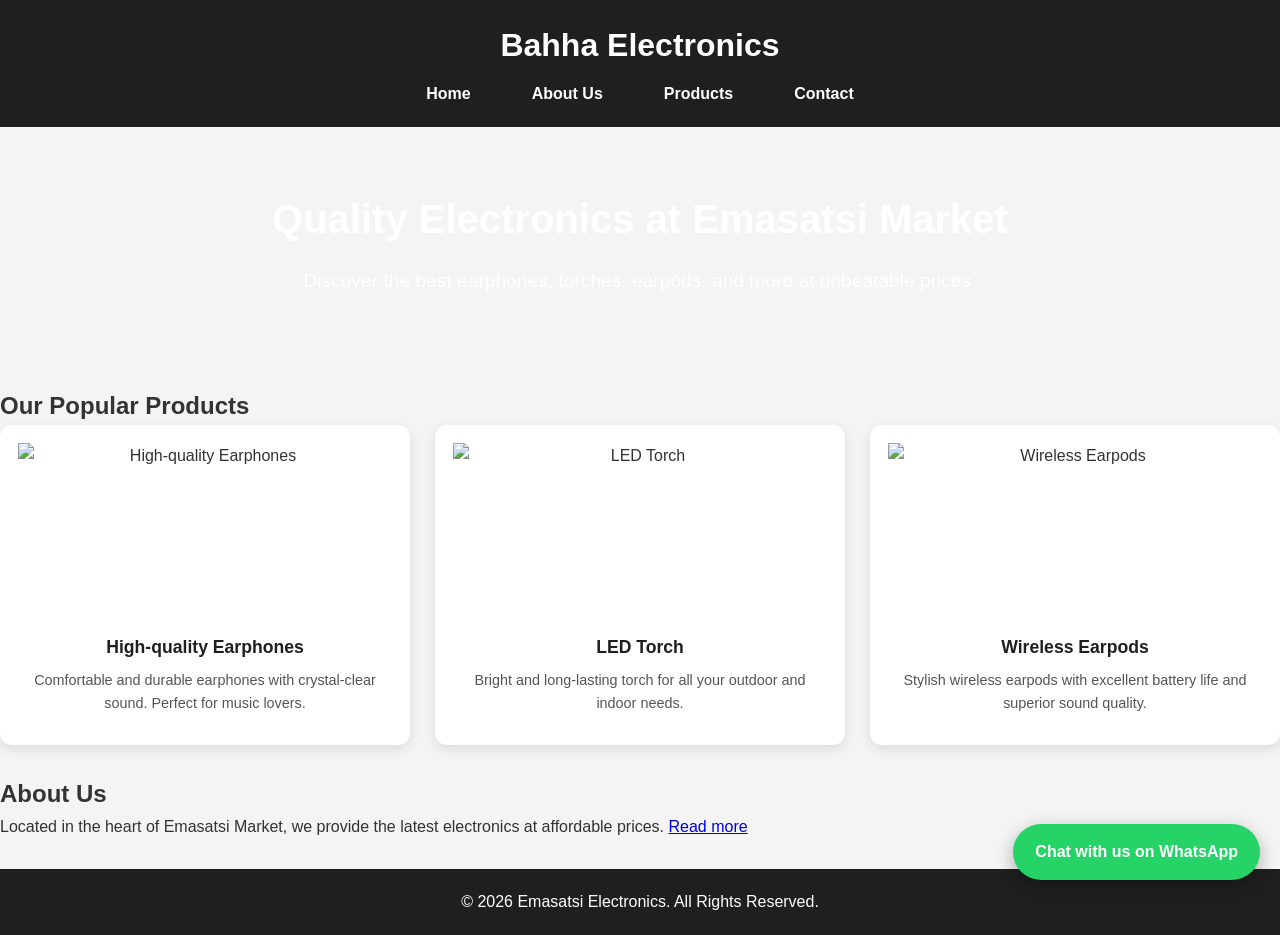
==== index.html @ 3c58879a "Update index.html" ====
<!DOCTYPE html>
<html lang="en">
<head>
    <meta charset="UTF-8">
    <meta name="viewport" content="width=device-width, initial-scale=1.0">
    <title>Emasatsi Electronics Shop</title>
    <link rel="stylesheet" href="styles.css">
</head>

<body>
    <!-- WhatsApp Floating Button -->
    <a href="https://wa.me/254115652612" target="_blank" class="whatsapp-float">
        Chat with us on WhatsApp
    </a>

    <!-- Header: Navigation and Logo -->
    <header>
        <div class="container">
            <h1>Bahha Electronics</h1>
            <nav>
                <ul>
                    <li><a href="index.html">Home</a></li>
                    <li><a href="about.html">About Us</a></li>
                    <li><a href="products.html">Products</a></li>
                    <li><a href="contact.html">Contact</a></li>
                </ul>
            </nav>
        </div>
    </header>

    <!-- Main Section -->
    <main>
        <!-- Hero Section -->
        <section id="hero">
            <h2>Quality Electronics at Emasatsi Market</h2>
            <p>Discover the best earphones, torches, earpods, and more at unbeatable prices.</p>
        </section>

        <!-- Featured Products Section -->
        <section id="featured-products">
            <h2>Our Popular Products</h2>
            <div class="products-grid">
                <!-- Product 1 -->
                <article class="product">
                    <img src="images/earphones.jpg" alt="High-quality Earphones">
                    <h3>High-quality Earphones</h3>
                    <p>Comfortable and durable earphones with crystal-clear sound. Perfect for music lovers.</p>
                </article>

                <!-- Product 2 -->
                <article class="product">
                    <img src="images/torch.jpg" alt="LED Torch">
                    <h3>LED Torch</h3>
                    <p>Bright and long-lasting torch for all your outdoor and indoor needs.</p>
                </article>

                <!-- Product 3 -->
                <article class="product">
                    <img src="images/earpods.jpg" alt="Wireless Earpods">
                    <h3>Wireless Earpods</h3>
                    <p>Stylish wireless earpods with excellent battery life and superior sound quality.</p>
                </article>
            </div>
        </section>

        <!-- About Section Preview -->
        <section id="about-preview">
            <h2>About Us</h2>
            <p>
                Located in the heart of Emasatsi Market, we provide the latest electronics at affordable prices.
                <a href="about.html">Read more</a>
            </p>
        </section>
    </main>

    <!-- Footer -->
    <footer>
        <p>&copy; 2026 Emasatsi Electronics. All Rights Reserved.</p>
    </footer>

    <!-- JavaScript -->
    <script>
        const headerHeight = document.querySelector('header').offsetHeight;

        // Smooth scrolling only
        document.querySelectorAll('nav ul li a').forEach(link => {
            const targetId = link.getAttribute('href');
            if (targetId.startsWith('#')) {
                link.addEventListener('click', function(e) {
                    e.preventDefault();
                    const targetSection = document.querySelector(targetId);
                    const sectionPosition = targetSection.offsetTop - headerHeight;
                    window.scrollTo({
                        top: sectionPosition,
                        behavior: 'smooth'
                    });
                });
            }
        });
    </script>
</body>
</html>
---- styles.css ----
/* ===== Reset & Base Styles ===== */
* {
    margin: 0;
    padding: 0;
    box-sizing: border-box;
}

body {
    font-family: Arial, Helvetica, sans-serif;
    line-height: 1.6;
    color: #333;
    background-color: #f4f4f4;
}

.container {
    width: 90%;
    max-width: 1200px;
    margin: 0 auto;
}

/* ===== Header & Navigation ===== */
header {
    background-color: #1f1f1f; /* dark tech gray for electronics feel */
    color: #fff;
    padding: 20px 0;
}

header h1 {
    text-align: center;
    font-size: 2rem;
    margin-bottom: 10px;
}

nav ul {
    display: flex;
    justify-content: center;
    list-style: none;
    gap: 25px;
    flex-wrap: wrap;
}

nav ul li a {
    color: #fff;
    text-decoration: none;
    padding: 10px 18px;
    border-radius: 5px;
    transition: background 0.3s;
    font-weight: bold;
}

nav ul li a:hover,
nav ul li a.active {
    background-color: #00C853; /* bright green accent */
}

/* ===== Fix header-to-body gap ===== */
main > section:first-child > *:first-child {
    margin-top: 0; /* remove top margin from first element in first section */
}

/* ===== Section spacing ===== */
section:not(:first-child) {
    margin-top: 30px;
    margin-bottom: 30px;
}

/* ===== Hero Section ===== */
#hero {
    background: url('../images/hero-bg.jpg') no-repeat center center/cover;
    color: #fff;
    text-align: center;
    padding: 60px 20px;
    border-radius: 10px;
}

#hero h2 {
    font-size: 2.5rem;
    margin-bottom: 15px;
}

#hero p {
    font-size: 1.2rem;
}
/* ===== Products Section ===== */
#products {
    padding: 20px 0;
}

#products h2 {
    text-align: center;
    margin-bottom: 10px;
}

#products p {
    text-align: center;
    margin-bottom: 20px;
    color: #666;
}

/* ===== Products Grid ===== */
.products-grid {
    display: grid;
    grid-template-columns: repeat(auto-fit, minmax(260px, 1fr));
    gap: 25px;
}

/* ===== Product Card ===== */
.product {
    background-color: #fff;
    border-radius: 12px;
    padding: 18px;
    box-shadow: 0 4px 12px rgba(0,0,0,0.1);
    text-align: center;
    transition: transform 0.25s ease, box-shadow 0.25s ease;
    display: flex;
    flex-direction: column;
    justify-content: space-between;
}

.product:hover {
    transform: translateY(-6px);
    box-shadow: 0 8px 25px rgba(0,0,0,0.2);
}

/* ===== Product Image ===== */
.product img {
    width: 100%;
    height: 180px;
    object-fit: contain;
    margin-bottom: 10px;
}

/* ===== Product Title ===== */
.product h3 {
    font-size: 1.1rem;
    color: #1f1f1f;
    margin-bottom: 8px;
}

/* ===== Price Styling ===== */
.price {
    font-size: 1.1rem;
    font-weight: bold;
    color: #00C853;
    margin-bottom: 10px;
}

/* ===== Product Description ===== */
.product p {
    font-size: 0.9rem;
    color: #555;
    margin-bottom: 12px;
}

/* ===== Order Button ===== */
.order-btn {
    margin-top: auto; /* pushes button to bottom */
    display: inline-block;
    background: linear-gradient(135deg, #00C853, #009624);
    color: #fff;
    padding: 10px;
    border-radius: 6px;
    text-decoration: none;
    font-weight: bold;
    font-size: 0.9rem;
    transition: all 0.3s ease;
}

.order-btn:hover {
    background: linear-gradient(135deg, #00e676, #00c853);
    transform: scale(1.05);
}


/* ===== About & Contact Sections ===== */
#about, #contact {
    background-color: #fff;
    padding: 40px 20px;
    border-radius: 10px;
    box-shadow: 0 3px 8px rgba(0,0,0,0.15);
}

#about h2, #contact h2 {
    color: #00C853;
    margin-bottom: 20px;
}

#about p, #contact p {
    margin-bottom: 15px;
    color: #555;
}

.contact-info p {
    margin-bottom: 10px;
    font-size: 1rem;
}

/* ===== WhatsApp Buttons ===== */
.whatsapp-button,
.whatsapp-footer {
    display: inline-block;
    background-color: #25D366;
    color: #fff !important;
    padding: 12px 22px;
    border-radius: 50px;
    text-decoration: none;
    font-weight: bold;
    margin: 12px 0;
    transition: background 0.3s, transform 0.3s;
}

.whatsapp-button:hover,
.whatsapp-footer:hover {
    background-color: #1ebe5d;
    transform: scale(1.05);
}

/* ===== Floating WhatsApp Button ===== */
.whatsapp-float {
    position: fixed;
    bottom: 20px;
    right: 20px;
    background-color: #25D366;
    color: #fff;
    padding: 15px 22px;
    border-radius: 50px;
    text-decoration: none;
    font-weight: bold;
    box-shadow: 0 6px 18px rgba(0,0,0,0.3);
    z-index: 1000;
    transition: transform 0.3s, box-shadow 0.3s;
}

.whatsapp-float:hover {
    transform: scale(1.1);
    box-shadow: 0 8px 22px rgba(0,0,0,0.4);
}

/* ===== Footer ===== */
footer {
    background-color: #1f1f1f;
    color: #fff;
    text-align: center;
    padding: 20px 0;
    margin-top: 30px;
}

footer a {
    color: #00C853;
    text-decoration: none;
    font-weight: bold;
}

footer a:hover {
    text-decoration: underline;
}

/* ===== Headings Reset ===== */
h1, h2, h3, h4, h5, h6 {
    margin-top: 0; /* prevents extra top margin by default */
}

/* ===== Responsive ===== */
@media (max-width: 768px) {
    nav ul {
        flex-direction: column;
        gap: 12px;
    }

    #hero h2 {
        font-size: 2rem;
    }

    .product img {
        height: 150px;
    }
}

@media (max-width: 480px) {
    #hero h2 {
        font-size: 1.5rem;
    }

    #hero p {
        font-size: 1rem;
    }

    .whatsapp-float {
        padding: 12px 18px;
    }
}
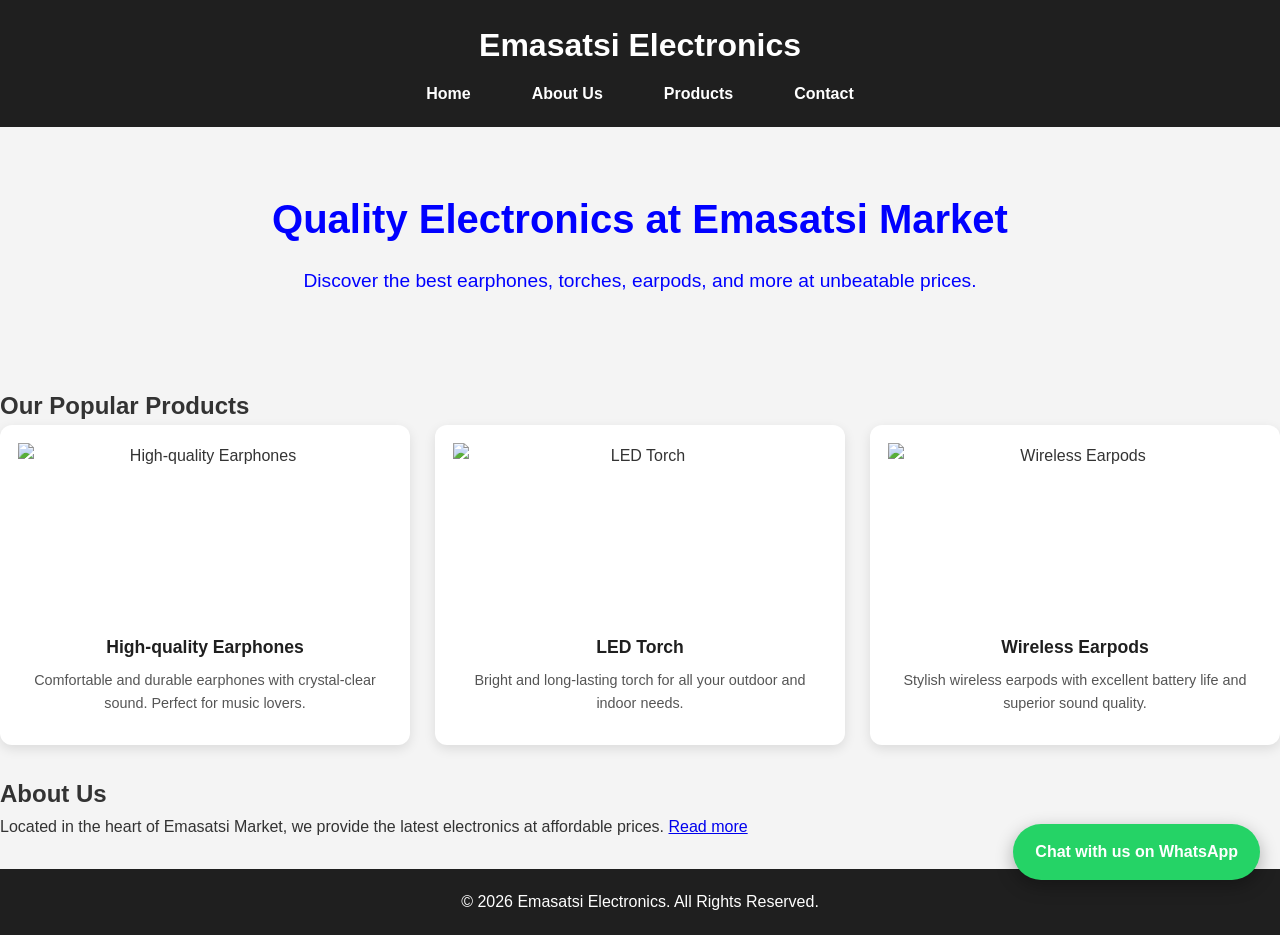
==== commit 16721da2: "Update index.html" ====
--- a/index.html
+++ b/index.html
@@ -16,7 +16,7 @@
     <!-- Header: Navigation and Logo -->
     <header>
         <div class="container">
-            <h1>Bahha Electronics</h1>
+            <h1>Emasatsi Electronics</h1>
             <nav>
                 <ul>
                     <li><a href="index.html">Home</a></li>
@@ -80,6 +80,25 @@
 
     <!-- JavaScript -->
     <script>
+    // Select all product cards
+    const products = document.querySelectorAll('.product');
+
+    // Intersection Observer setup
+    const observer = new IntersectionObserver((entries, observer) => {
+        entries.forEach(entry => {
+            if(entry.isIntersecting) {
+                entry.target.classList.add('visible'); // trigger animation
+                observer.unobserve(entry.target); // optional: stop observing after visible
+            }
+        });
+    }, { threshold: 0.2 }); // trigger when 20% of the product is visible
+
+    // Observe each product
+    products.forEach(product => {
+        observer.observe(product);
+    });
+</script>
+    <script>
         const headerHeight = document.querySelector('header').offsetHeight;
 
         // Smooth scrolling only
--- a/styles.css
+++ b/styles.css
@@ -67,7 +67,7 @@
 /* ===== Hero Section ===== */
 #hero {
     background: url('../images/hero-bg.jpg') no-repeat center center/cover;
-    color: #fff;
+    color: blue;
     text-align: center;
     padding: 60px 20px;
     border-radius: 10px;
@@ -151,7 +151,17 @@
     color: #555;
     margin-bottom: 12px;
 }
-
+/* ===== Scroll Animation ===== */
+.product {
+    opacity: 0;
+    transform: translateY(20px);
+    transition: all 0.6s ease-out;
+}
+
+.product.visible {
+    opacity: 1;
+    transform: translateY(0);
+}
 /* ===== Order Button ===== */
 .order-btn {
     margin-top: auto; /* pushes button to bottom */
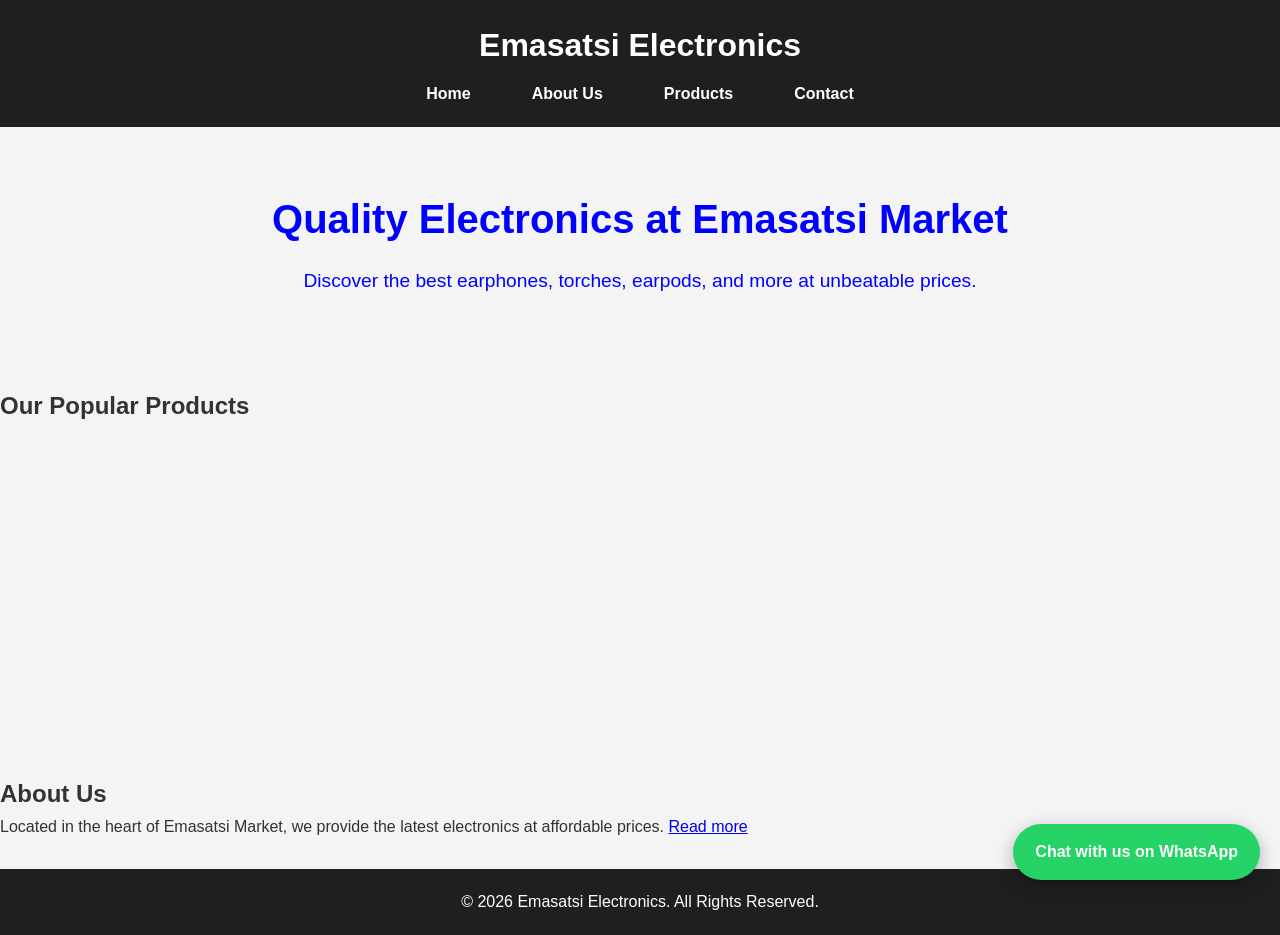
==== commit 03d0fc93: "Update index.html" ====
--- a/index.html
+++ b/index.html
@@ -79,25 +79,7 @@
     </footer>
 
     <!-- JavaScript -->
-    <script>
-    // Select all product cards
-    const products = document.querySelectorAll('.product');
-
-    // Intersection Observer setup
-    const observer = new IntersectionObserver((entries, observer) => {
-        entries.forEach(entry => {
-            if(entry.isIntersecting) {
-                entry.target.classList.add('visible'); // trigger animation
-                observer.unobserve(entry.target); // optional: stop observing after visible
-            }
-        });
-    }, { threshold: 0.2 }); // trigger when 20% of the product is visible
-
-    // Observe each product
-    products.forEach(product => {
-        observer.observe(product);
-    });
-</script>
+    
     <script>
         const headerHeight = document.querySelector('header').offsetHeight;
 
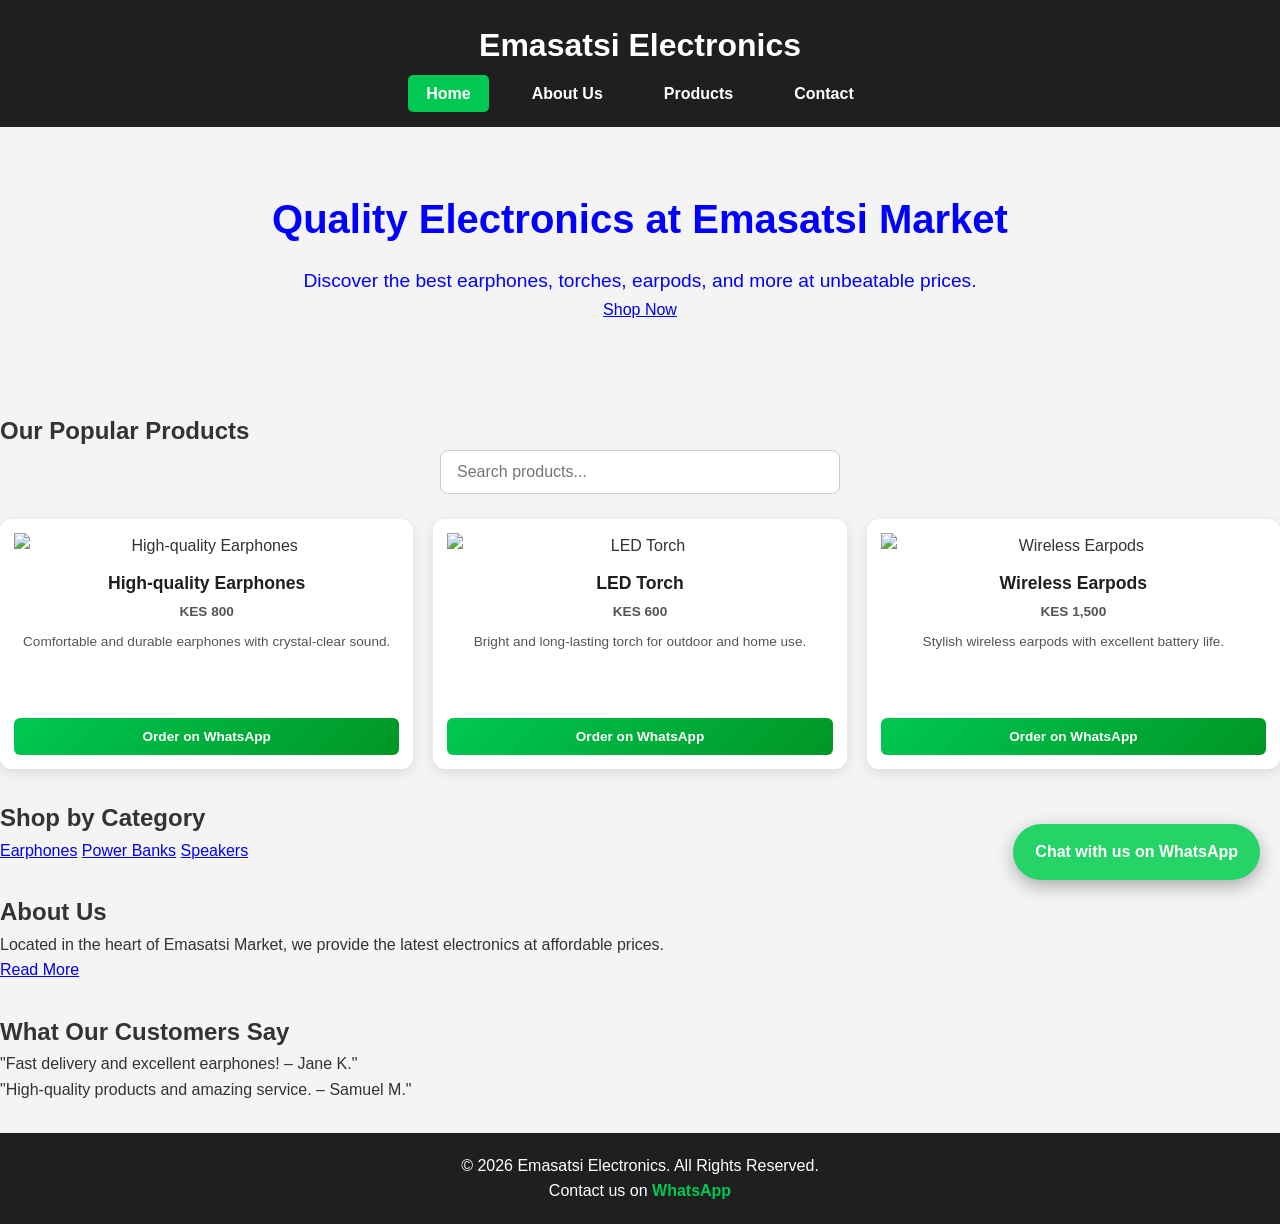
==== commit 32bcfc6a: "Update index.html" ====
--- a/index.html
+++ b/index.html
@@ -13,13 +13,13 @@
         Chat with us on WhatsApp
     </a>
 
-    <!-- Header: Navigation and Logo -->
+    <!-- Header -->
     <header>
         <div class="container">
             <h1>Emasatsi Electronics</h1>
             <nav>
                 <ul>
-                    <li><a href="index.html">Home</a></li>
+                    <li><a href="index.html" class="active">Home</a></li>
                     <li><a href="about.html">About Us</a></li>
                     <li><a href="products.html">Products</a></li>
                     <li><a href="contact.html">Contact</a></li>
@@ -28,62 +28,96 @@
         </div>
     </header>
 
-    <!-- Main Section -->
+    <!-- Main Content -->
     <main>
         <!-- Hero Section -->
         <section id="hero">
             <h2>Quality Electronics at Emasatsi Market</h2>
             <p>Discover the best earphones, torches, earpods, and more at unbeatable prices.</p>
+            <a href="products.html" class="hero-btn">Shop Now</a>
         </section>
 
         <!-- Featured Products Section -->
         <section id="featured-products">
             <h2>Our Popular Products</h2>
+
+            <!-- Search Bar -->
+            <div class="product-search">
+                <input type="text" id="searchInput" placeholder="Search products...">
+            </div>
+
             <div class="products-grid">
                 <!-- Product 1 -->
                 <article class="product">
                     <img src="images/earphones.jpg" alt="High-quality Earphones">
                     <h3>High-quality Earphones</h3>
-                    <p>Comfortable and durable earphones with crystal-clear sound. Perfect for music lovers.</p>
+                    <p class="price">KES 800</p>
+                    <p>Comfortable and durable earphones with crystal-clear sound.</p>
+                    <a href="https://wa.me/254115652612?text=Hello%20I%20want%20High-quality%20Earphones" target="_blank" class="order-btn">Order on WhatsApp</a>
                 </article>
 
                 <!-- Product 2 -->
                 <article class="product">
                     <img src="images/torch.jpg" alt="LED Torch">
                     <h3>LED Torch</h3>
-                    <p>Bright and long-lasting torch for all your outdoor and indoor needs.</p>
+                    <p class="price">KES 600</p>
+                    <p>Bright and long-lasting torch for outdoor and home use.</p>
+                    <a href="https://wa.me/254115652612?text=Hello%20I%20want%20LED%20Torch" target="_blank" class="order-btn">Order on WhatsApp</a>
                 </article>
 
                 <!-- Product 3 -->
                 <article class="product">
                     <img src="images/earpods.jpg" alt="Wireless Earpods">
                     <h3>Wireless Earpods</h3>
-                    <p>Stylish wireless earpods with excellent battery life and superior sound quality.</p>
+                    <p class="price">KES 1,500</p>
+                    <p>Stylish wireless earpods with excellent battery life.</p>
+                    <a href="https://wa.me/254115652612?text=Hello%20I%20want%20Wireless%20Earpods" target="_blank" class="order-btn">Order on WhatsApp</a>
                 </article>
             </div>
         </section>
 
-        <!-- About Section Preview -->
+        <!-- Categories Preview -->
+        <section id="categories-preview">
+            <h2>Shop by Category</h2>
+            <div class="categories-grid">
+                <a href="products.html#earphones" class="category-card">Earphones</a>
+                <a href="products.html#powerbanks" class="category-card">Power Banks</a>
+                <a href="products.html#speakers" class="category-card">Speakers</a>
+            </div>
+        </section>
+
+        <!-- About Preview -->
         <section id="about-preview">
             <h2>About Us</h2>
             <p>
                 Located in the heart of Emasatsi Market, we provide the latest electronics at affordable prices.
-                <a href="about.html">Read more</a>
             </p>
+            <a href="about.html" class="cta-btn">Read More</a>
+        </section>
+
+        <!-- Testimonials -->
+        <section id="testimonials">
+            <h2>What Our Customers Say</h2>
+            <div class="testimonial">
+                <p>"Fast delivery and excellent earphones! – Jane K."</p>
+            </div>
+            <div class="testimonial">
+                <p>"High-quality products and amazing service. – Samuel M."</p>
+            </div>
         </section>
     </main>
 
     <!-- Footer -->
     <footer>
         <p>&copy; 2026 Emasatsi Electronics. All Rights Reserved.</p>
+        <p>Contact us on <a href="https://wa.me/254115652612">WhatsApp</a></p>
     </footer>
 
     <!-- JavaScript -->
-    
     <script>
         const headerHeight = document.querySelector('header').offsetHeight;
 
-        // Smooth scrolling only
+        // Smooth scrolling for internal links
         document.querySelectorAll('nav ul li a').forEach(link => {
             const targetId = link.getAttribute('href');
             if (targetId.startsWith('#')) {
@@ -91,12 +125,26 @@
                     e.preventDefault();
                     const targetSection = document.querySelector(targetId);
                     const sectionPosition = targetSection.offsetTop - headerHeight;
-                    window.scrollTo({
-                        top: sectionPosition,
-                        behavior: 'smooth'
-                    });
+                    window.scrollTo({ top: sectionPosition, behavior: 'smooth' });
                 });
             }
+        });
+
+        // Product Search Filter (static)
+        const searchInput = document.getElementById('searchInput');
+        const products = document.querySelectorAll('.products-grid .product');
+
+        searchInput.addEventListener('input', function() {
+            const query = this.value.toLowerCase();
+            products.forEach(product => {
+                const title = product.querySelector('h3').textContent.toLowerCase();
+                const desc = product.querySelector('p').textContent.toLowerCase();
+                if(title.includes(query) || desc.includes(query)) {
+                    product.style.display = '';
+                } else {
+                    product.style.display = 'none';
+                }
+            });
         });
     </script>
 </body>
--- a/styles.css
+++ b/styles.css
@@ -89,32 +89,58 @@
 #products h2 {
     text-align: center;
     margin-bottom: 10px;
+    font-size: 1.8rem;
+    color: #1f1f1f;
 }
 
 #products p {
     text-align: center;
     margin-bottom: 20px;
     color: #666;
+    font-size: 1rem;
+}
+
+/* ===== Product Search Bar ===== */
+.product-search {
+    text-align: center;
+    margin-bottom: 25px;
+}
+
+.product-search input {
+    width: 90%;
+    max-width: 400px;
+    padding: 12px 16px;
+    border-radius: 8px;
+    border: 1px solid #ccc;
+    font-size: 1rem;
+    outline: none;
+    transition: all 0.3s ease;
+}
+
+.product-search input:focus {
+    border-color: #00C853;
+    box-shadow: 0 0 8px rgba(0, 200, 83, 0.3);
 }
 
 /* ===== Products Grid ===== */
 .products-grid {
     display: grid;
-    grid-template-columns: repeat(auto-fit, minmax(260px, 1fr));
-    gap: 25px;
+    gap: 20px;
+    grid-template-columns: repeat(auto-fit, minmax(140px, 1fr));
 }
 
 /* ===== Product Card ===== */
 .product {
     background-color: #fff;
     border-radius: 12px;
-    padding: 18px;
+    padding: 14px;
     box-shadow: 0 4px 12px rgba(0,0,0,0.1);
     text-align: center;
-    transition: transform 0.25s ease, box-shadow 0.25s ease;
     display: flex;
     flex-direction: column;
     justify-content: space-between;
+    min-height: 250px;
+    transition: transform 0.25s ease, box-shadow 0.25s ease;
 }
 
 .product:hover {
@@ -125,7 +151,8 @@
 /* ===== Product Image ===== */
 .product img {
     width: 100%;
-    height: 180px;
+    height: auto;
+    max-height: 140px;
     object-fit: contain;
     margin-bottom: 10px;
 }
@@ -134,45 +161,36 @@
 .product h3 {
     font-size: 1.1rem;
     color: #1f1f1f;
-    margin-bottom: 8px;
+    margin-bottom: 6px;
 }
 
 /* ===== Price Styling ===== */
 .price {
-    font-size: 1.1rem;
+    font-size: 1.05rem;
     font-weight: bold;
     color: #00C853;
-    margin-bottom: 10px;
+    margin-bottom: 8px;
 }
 
 /* ===== Product Description ===== */
 .product p {
-    font-size: 0.9rem;
+    font-size: 0.85rem;
     color: #555;
     margin-bottom: 12px;
-}
-/* ===== Scroll Animation ===== */
-.product {
-    opacity: 0;
-    transform: translateY(20px);
-    transition: all 0.6s ease-out;
-}
-
-.product.visible {
-    opacity: 1;
-    transform: translateY(0);
-}
-/* ===== Order Button ===== */
+    line-height: 1.3;
+}
+
+/* ===== WhatsApp Order Button ===== */
 .order-btn {
-    margin-top: auto; /* pushes button to bottom */
+    margin-top: auto;
     display: inline-block;
     background: linear-gradient(135deg, #00C853, #009624);
     color: #fff;
-    padding: 10px;
+    padding: 8px 10px;
     border-radius: 6px;
     text-decoration: none;
     font-weight: bold;
-    font-size: 0.9rem;
+    font-size: 0.85rem;
     transition: all 0.3s ease;
 }
 
@@ -181,7 +199,79 @@
     transform: scale(1.05);
 }
 
-
+/* ===== Responsive Adjustments ===== */
+@media (max-width: 768px) {
+    .products-grid {
+        grid-template-columns: repeat(auto-fit, minmax(160px, 1fr));
+        gap: 16px;
+    }
+
+    .product img {
+        max-height: 120px;
+    }
+
+    .product {
+        padding: 12px;
+        min-height: 220px;
+    }
+
+    .price {
+        font-size: 1rem;
+    }
+
+    .product h3 {
+        font-size: 1rem;
+    }
+
+    .product p {
+        font-size: 0.8rem;
+    }
+}
+
+@media (max-width: 480px) {
+    .products-grid {
+        grid-template-columns: repeat(auto-fit, minmax(120px, 1fr));
+        gap: 12px;
+    }
+
+    .product img {
+        max-height: 100px;
+    }
+
+    .product {
+        padding: 10px;
+        min-height: 180px;
+    }
+
+    .order-btn {
+        font-size: 0.8rem;
+        padding: 6px 8px;
+    }
+
+    .product h3 {
+        font-size: 0.95rem;
+    }
+
+    .price {
+        font-size: 0.95rem;
+    }
+
+    .product p {
+        font-size: 0.75rem;
+    }
+
+    .product-search input {
+        width: 95%;
+    }
+}
+
+/* ===== Notes ===== */
+/*
+- Search bar filters products by title and description.
+- WhatsApp order button stays at bottom of each card.
+- Grid is fully responsive: multiple products appear on desktop/tablet/mobile.
+- Compact vertical layout prevents tall, stretched product cards.
+*/
 /* ===== About & Contact Sections ===== */
 #about, #contact {
     background-color: #fff;
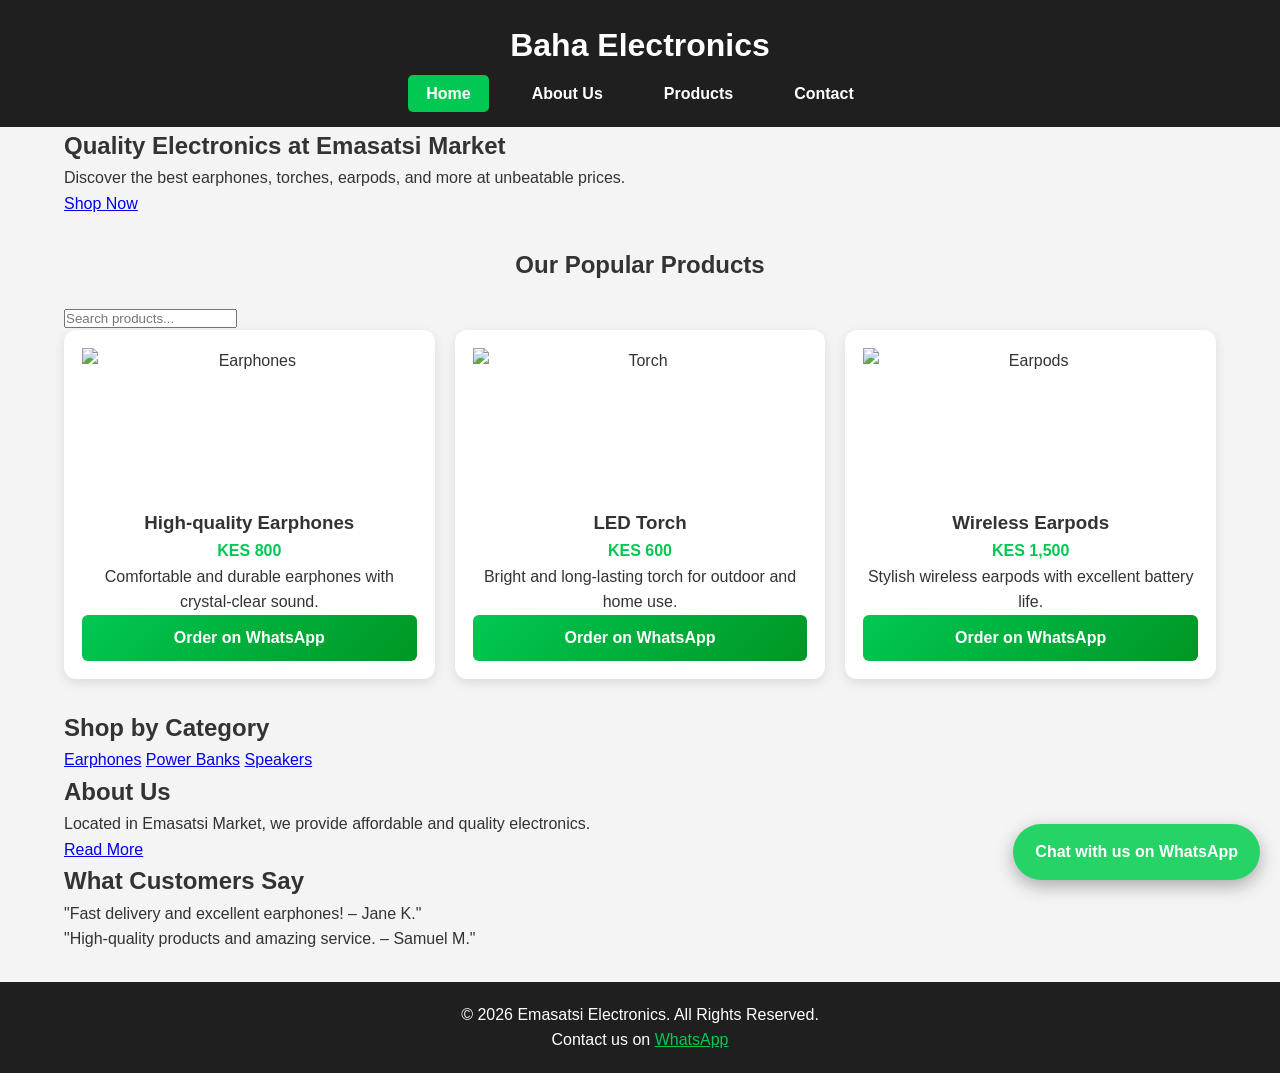
==== commit cfff9947: "Update index.html" ====
--- a/index.html
+++ b/index.html
@@ -1,13 +1,15 @@
+
 <!DOCTYPE html>
 <html lang="en">
 <head>
     <meta charset="UTF-8">
     <meta name="viewport" content="width=device-width, initial-scale=1.0">
-    <title>Emasatsi Electronics Shop</title>
+    <title>Emasatsi Baha Electronics Shop</title>
     <link rel="stylesheet" href="styles.css">
 </head>
 
 <body>
+
     <!-- WhatsApp Floating Button -->
     <a href="https://wa.me/254115652612" target="_blank" class="whatsapp-float">
         Chat with us on WhatsApp
@@ -16,7 +18,7 @@
     <!-- Header -->
     <header>
         <div class="container">
-            <h1>Emasatsi Electronics</h1>
+            <h1>Baha Electronics</h1>
             <nav>
                 <ul>
                     <li><a href="index.html" class="active">Home</a></li>
@@ -29,7 +31,8 @@
     </header>
 
     <!-- Main Content -->
-    <main>
+    <main class="container">
+
         <!-- Hero Section -->
         <section id="hero">
             <h2>Quality Electronics at Emasatsi Market</h2>
@@ -37,46 +40,44 @@
             <a href="products.html" class="hero-btn">Shop Now</a>
         </section>
 
-        <!-- Featured Products Section -->
+        <!-- Featured Products -->
         <section id="featured-products">
             <h2>Our Popular Products</h2>
 
-            <!-- Search Bar -->
             <div class="product-search">
                 <input type="text" id="searchInput" placeholder="Search products...">
             </div>
 
             <div class="products-grid">
-                <!-- Product 1 -->
+
                 <article class="product">
-                    <img src="images/earphones.jpg" alt="High-quality Earphones">
+                    <img src="images/earphones.jpg" alt="Earphones">
                     <h3>High-quality Earphones</h3>
                     <p class="price">KES 800</p>
                     <p>Comfortable and durable earphones with crystal-clear sound.</p>
-                    <a href="https://wa.me/254115652612?text=Hello%20I%20want%20High-quality%20Earphones" target="_blank" class="order-btn">Order on WhatsApp</a>
+                    <a href="https://wa.me/254115652612?text=I%20want%20Earphones" class="order-btn">Order on WhatsApp</a>
                 </article>
 
-                <!-- Product 2 -->
                 <article class="product">
-                    <img src="images/torch.jpg" alt="LED Torch">
+                    <img src="images/torch.jpg" alt="Torch">
                     <h3>LED Torch</h3>
                     <p class="price">KES 600</p>
                     <p>Bright and long-lasting torch for outdoor and home use.</p>
-                    <a href="https://wa.me/254115652612?text=Hello%20I%20want%20LED%20Torch" target="_blank" class="order-btn">Order on WhatsApp</a>
+                    <a href="https://wa.me/254115652612?text=I%20want%20LED%20Torch" class="order-btn">Order on WhatsApp</a>
                 </article>
 
-                <!-- Product 3 -->
                 <article class="product">
-                    <img src="images/earpods.jpg" alt="Wireless Earpods">
+                    <img src="images/earpods.jpg" alt="Earpods">
                     <h3>Wireless Earpods</h3>
                     <p class="price">KES 1,500</p>
                     <p>Stylish wireless earpods with excellent battery life.</p>
-                    <a href="https://wa.me/254115652612?text=Hello%20I%20want%20Wireless%20Earpods" target="_blank" class="order-btn">Order on WhatsApp</a>
+                    <a href="https://wa.me/254115652612?text=I%20want%20Earpods" class="order-btn">Order on WhatsApp</a>
                 </article>
+
             </div>
         </section>
 
-        <!-- Categories Preview -->
+        <!-- Categories -->
         <section id="categories-preview">
             <h2>Shop by Category</h2>
             <div class="categories-grid">
@@ -89,22 +90,23 @@
         <!-- About Preview -->
         <section id="about-preview">
             <h2>About Us</h2>
-            <p>
-                Located in the heart of Emasatsi Market, we provide the latest electronics at affordable prices.
-            </p>
+            <p>Located in Emasatsi Market, we provide affordable and quality electronics.</p>
             <a href="about.html" class="cta-btn">Read More</a>
         </section>
 
         <!-- Testimonials -->
         <section id="testimonials">
-            <h2>What Our Customers Say</h2>
+            <h2>What Customers Say</h2>
+
             <div class="testimonial">
                 <p>"Fast delivery and excellent earphones! – Jane K."</p>
             </div>
+
             <div class="testimonial">
                 <p>"High-quality products and amazing service. – Samuel M."</p>
             </div>
         </section>
+
     </main>
 
     <!-- Footer -->
@@ -113,39 +115,24 @@
         <p>Contact us on <a href="https://wa.me/254115652612">WhatsApp</a></p>
     </footer>
 
-    <!-- JavaScript -->
+    <!-- JS -->
     <script>
-        const headerHeight = document.querySelector('header').offsetHeight;
+        const searchInput = document.getElementById('searchInput');
+        const products = document.querySelectorAll('.product');
 
-        // Smooth scrolling for internal links
-        document.querySelectorAll('nav ul li a').forEach(link => {
-            const targetId = link.getAttribute('href');
-            if (targetId.startsWith('#')) {
-                link.addEventListener('click', function(e) {
-                    e.preventDefault();
-                    const targetSection = document.querySelector(targetId);
-                    const sectionPosition = targetSection.offsetTop - headerHeight;
-                    window.scrollTo({ top: sectionPosition, behavior: 'smooth' });
-                });
-            }
-        });
+        searchInput.addEventListener('input', function () {
+            const query = this.value.toLowerCase();
 
-        // Product Search Filter (static)
-        const searchInput = document.getElementById('searchInput');
-        const products = document.querySelectorAll('.products-grid .product');
-
-        searchInput.addEventListener('input', function() {
-            const query = this.value.toLowerCase();
             products.forEach(product => {
                 const title = product.querySelector('h3').textContent.toLowerCase();
                 const desc = product.querySelector('p').textContent.toLowerCase();
-                if(title.includes(query) || desc.includes(query)) {
-                    product.style.display = '';
-                } else {
-                    product.style.display = 'none';
-                }
+
+                product.style.display =
+                    (title.includes(query) || desc.includes(query)) ? 'flex' : 'none';
             });
         });
     </script>
+
 </body>
 </html>
+
--- a/styles.css
+++ b/styles.css
@@ -1,4 +1,6 @@
-/* ===== Reset & Base Styles ===== */
+/* =========================
+   RESET & BASE
+========================= */
 * {
     margin: 0;
     padding: 0;
@@ -18,9 +20,11 @@
     margin: 0 auto;
 }
 
-/* ===== Header & Navigation ===== */
+/* =========================
+   HEADER & NAVIGATION
+========================= */
 header {
-    background-color: #1f1f1f; /* dark tech gray for electronics feel */
+    background-color: #1f1f1f;
     color: #fff;
     padding: 20px 0;
 }
@@ -50,97 +54,62 @@
 
 nav ul li a:hover,
 nav ul li a.active {
-    background-color: #00C853; /* bright green accent */
-}
-
-/* ===== Fix header-to-body gap ===== */
-main > section:first-child > *:first-child {
-    margin-top: 0; /* remove top margin from first element in first section */
-}
-
-/* ===== Section spacing ===== */
-section:not(:first-child) {
-    margin-top: 30px;
-    margin-bottom: 30px;
-}
-
-/* ===== Hero Section ===== */
-#hero {
-    background: url('../images/hero-bg.jpg') no-repeat center center/cover;
-    color: blue;
-    text-align: center;
-    padding: 60px 20px;
-    border-radius: 10px;
-}
-
-#hero h2 {
-    font-size: 2.5rem;
-    margin-bottom: 15px;
-}
-
-#hero p {
-    font-size: 1.2rem;
-}
-/* ===== Products Section ===== */
-#products {
-    padding: 20px 0;
-}
-
-#products h2 {
-    text-align: center;
+    background-color: #00C853;
+}
+
+/* =========================
+   HERO (HOME + ABOUT + CONTACT)
+========================= */
+.hero {
+    background: linear-gradient(rgba(0,0,0,0.65), rgba(0,0,0,0.65)),
+                url('images/hero-bg.jpg') no-repeat center center/cover;
+    color: #fff;
+    text-align: center;
+    padding: 80px 20px;
+    border-radius: 12px;
+    margin: 20px auto;
+}
+
+.hero h2 {
+    font-size: 2.3rem;
     margin-bottom: 10px;
-    font-size: 1.8rem;
-    color: #1f1f1f;
-}
-
-#products p {
+}
+
+.hero p {
+    font-size: 1.1rem;
+    opacity: 0.95;
+}
+
+/* =========================
+   FEATURED PRODUCTS (HOME)
+========================= */
+#featured-products {
+    padding: 30px 0;
+}
+
+#featured-products h2 {
     text-align: center;
     margin-bottom: 20px;
-    color: #666;
-    font-size: 1rem;
-}
-
-/* ===== Product Search Bar ===== */
-.product-search {
-    text-align: center;
-    margin-bottom: 25px;
-}
-
-.product-search input {
-    width: 90%;
-    max-width: 400px;
-    padding: 12px 16px;
-    border-radius: 8px;
-    border: 1px solid #ccc;
-    font-size: 1rem;
-    outline: none;
-    transition: all 0.3s ease;
-}
-
-.product-search input:focus {
-    border-color: #00C853;
-    box-shadow: 0 0 8px rgba(0, 200, 83, 0.3);
-}
-
-/* ===== Products Grid ===== */
+}
+
+/* Product Grid */
 .products-grid {
     display: grid;
+    grid-template-columns: repeat(auto-fit, minmax(220px, 1fr));
     gap: 20px;
-    grid-template-columns: repeat(auto-fit, minmax(140px, 1fr));
-}
-
-/* ===== Product Card ===== */
+}
+
+/* Product Card */
 .product {
     background-color: #fff;
     border-radius: 12px;
-    padding: 14px;
+    padding: 18px;
     box-shadow: 0 4px 12px rgba(0,0,0,0.1);
     text-align: center;
     display: flex;
     flex-direction: column;
     justify-content: space-between;
-    min-height: 250px;
-    transition: transform 0.25s ease, box-shadow 0.25s ease;
+    transition: 0.3s ease;
 }
 
 .product:hover {
@@ -148,195 +117,168 @@
     box-shadow: 0 8px 25px rgba(0,0,0,0.2);
 }
 
-/* ===== Product Image ===== */
 .product img {
     width: 100%;
-    height: auto;
-    max-height: 140px;
+    height: 150px;
     object-fit: contain;
     margin-bottom: 10px;
 }
 
-/* ===== Product Title ===== */
-.product h3 {
-    font-size: 1.1rem;
-    color: #1f1f1f;
-    margin-bottom: 6px;
-}
-
-/* ===== Price Styling ===== */
 .price {
-    font-size: 1.05rem;
     font-weight: bold;
     color: #00C853;
-    margin-bottom: 8px;
-}
-
-/* ===== Product Description ===== */
-.product p {
-    font-size: 0.85rem;
-    color: #555;
-    margin-bottom: 12px;
-    line-height: 1.3;
-}
-
-/* ===== WhatsApp Order Button ===== */
+}
+
+/* WhatsApp Order Button */
 .order-btn {
     margin-top: auto;
     display: inline-block;
     background: linear-gradient(135deg, #00C853, #009624);
     color: #fff;
-    padding: 8px 10px;
+    padding: 10px;
     border-radius: 6px;
     text-decoration: none;
     font-weight: bold;
-    font-size: 0.85rem;
-    transition: all 0.3s ease;
+    transition: 0.3s;
 }
 
 .order-btn:hover {
-    background: linear-gradient(135deg, #00e676, #00c853);
     transform: scale(1.05);
 }
 
-/* ===== Responsive Adjustments ===== */
-@media (max-width: 768px) {
-    .products-grid {
-        grid-template-columns: repeat(auto-fit, minmax(160px, 1fr));
-        gap: 16px;
-    }
-
-    .product img {
-        max-height: 120px;
-    }
-
-    .product {
-        padding: 12px;
-        min-height: 220px;
-    }
-
-    .price {
-        font-size: 1rem;
-    }
-
-    .product h3 {
-        font-size: 1rem;
-    }
-
-    .product p {
-        font-size: 0.8rem;
-    }
-}
-
-@media (max-width: 480px) {
-    .products-grid {
-        grid-template-columns: repeat(auto-fit, minmax(120px, 1fr));
-        gap: 12px;
-    }
-
-    .product img {
-        max-height: 100px;
-    }
-
-    .product {
-        padding: 10px;
-        min-height: 180px;
-    }
-
-    .order-btn {
-        font-size: 0.8rem;
-        padding: 6px 8px;
-    }
-
-    .product h3 {
-        font-size: 0.95rem;
-    }
-
-    .price {
-        font-size: 0.95rem;
-    }
-
-    .product p {
-        font-size: 0.75rem;
-    }
-
-    .product-search input {
-        width: 95%;
-    }
-}
-
-/* ===== Notes ===== */
-/*
-- Search bar filters products by title and description.
-- WhatsApp order button stays at bottom of each card.
-- Grid is fully responsive: multiple products appear on desktop/tablet/mobile.
-- Compact vertical layout prevents tall, stretched product cards.
-*/
-/* ===== About & Contact Sections ===== */
+/* =========================
+   ABOUT & CONTACT (NEW PREMIUM UI)
+========================= */
 #about, #contact {
-    background-color: #fff;
-    padding: 40px 20px;
-    border-radius: 10px;
-    box-shadow: 0 3px 8px rgba(0,0,0,0.15);
+    background: #fff;
+    padding: 50px 25px;
+    border-radius: 12px;
+    box-shadow: 0 6px 18px rgba(0,0,0,0.1);
+    margin-top: 30px;
+    animation: fadeIn 0.6s ease-in-out;
 }
 
 #about h2, #contact h2 {
     color: #00C853;
+    text-align: center;
+    font-size: 2rem;
     margin-bottom: 20px;
 }
 
 #about p, #contact p {
+    color: #555;
     margin-bottom: 15px;
-    color: #555;
-}
-
-.contact-info p {
+}
+
+/* =========================
+   ABOUT IMAGE GALLERY
+========================= */
+.about-images {
+    display: flex;
+    gap: 20px;
+    margin: 25px 0;
+    flex-wrap: wrap;
+}
+
+.about-images img {
+    width: 48%;
+    height: 220px;
+    object-fit: cover;
+    border-radius: 12px;
+    box-shadow: 0 6px 14px rgba(0,0,0,0.15);
+    transition: 0.3s ease;
+}
+
+.about-images img:hover {
+    transform: scale(1.03);
+}
+
+/* =========================
+   LIST STYLES
+========================= */
+.benefits {
+    list-style: none;
+    padding: 0;
+}
+
+.benefits li {
+    padding-left: 28px;
     margin-bottom: 10px;
-    font-size: 1rem;
-}
-
-/* ===== WhatsApp Buttons ===== */
+    position: relative;
+}
+
+.benefits li::before {
+    content: "✔";
+    position: absolute;
+    left: 0;
+    color: #00C853;
+}
+
+/* =========================
+   TRUST BOX
+========================= */
+.trust {
+    margin-top: 25px;
+    padding: 18px;
+    background: linear-gradient(135deg, #f4f4f4, #e8f5e9);
+    border-left: 5px solid #00C853;
+    border-radius: 10px;
+}
+
+.trust p {
+    font-weight: bold;
+    margin: 5px 0;
+}
+
+/* =========================
+   CONTACT INFO BOX
+========================= */
+.contact-info {
+    margin-top: 20px;
+    padding: 20px;
+    background: #f9f9f9;
+    border-radius: 10px;
+}
+
+/* =========================
+   WHATSAPP BUTTONS
+========================= */
 .whatsapp-button,
-.whatsapp-footer {
-    display: inline-block;
+.whatsapp-footer,
+.whatsapp-float {
     background-color: #25D366;
     color: #fff !important;
-    padding: 12px 22px;
+    font-weight: bold;
+    text-decoration: none;
+    transition: 0.3s ease;
+}
+
+.whatsapp-button {
+    display: inline-block;
+    padding: 12px 20px;
     border-radius: 50px;
-    text-decoration: none;
-    font-weight: bold;
-    margin: 12px 0;
-    transition: background 0.3s, transform 0.3s;
 }
 
 .whatsapp-button:hover,
-.whatsapp-footer:hover {
-    background-color: #1ebe5d;
+.whatsapp-footer:hover,
+.whatsapp-float:hover {
     transform: scale(1.05);
 }
 
-/* ===== Floating WhatsApp Button ===== */
+/* Floating WhatsApp */
 .whatsapp-float {
     position: fixed;
     bottom: 20px;
     right: 20px;
-    background-color: #25D366;
-    color: #fff;
     padding: 15px 22px;
     border-radius: 50px;
-    text-decoration: none;
-    font-weight: bold;
     box-shadow: 0 6px 18px rgba(0,0,0,0.3);
     z-index: 1000;
-    transition: transform 0.3s, box-shadow 0.3s;
-}
-
-.whatsapp-float:hover {
-    transform: scale(1.1);
-    box-shadow: 0 8px 22px rgba(0,0,0,0.4);
-}
-
-/* ===== Footer ===== */
+}
+
+/* =========================
+   FOOTER
+========================= */
 footer {
     background-color: #1f1f1f;
     color: #fff;
@@ -347,41 +289,53 @@
 
 footer a {
     color: #00C853;
-    text-decoration: none;
-    font-weight: bold;
-}
-
-footer a:hover {
-    text-decoration: underline;
-}
-
-/* ===== Headings Reset ===== */
-h1, h2, h3, h4, h5, h6 {
-    margin-top: 0; /* prevents extra top margin by default */
-}
-
-/* ===== Responsive ===== */
+}
+
+/* =========================
+   ANIMATION
+========================= */
+@keyframes fadeIn {
+    from {
+        opacity: 0;
+        transform: translateY(15px);
+    }
+    to {
+        opacity: 1;
+        transform: translateY(0);
+    }
+}
+
+/* =========================
+   RESPONSIVE DESIGN
+========================= */
 @media (max-width: 768px) {
+
     nav ul {
         flex-direction: column;
         gap: 12px;
     }
 
-    #hero h2 {
-        font-size: 2rem;
+    .about-images img {
+        width: 100%;
+        height: auto;
+    }
+
+    .hero h2 {
+        font-size: 1.8rem;
     }
 
     .product img {
-        height: 150px;
+        height: 130px;
     }
 }
 
 @media (max-width: 480px) {
-    #hero h2 {
+
+    .hero h2 {
         font-size: 1.5rem;
     }
 
-    #hero p {
+    .hero p {
         font-size: 1rem;
     }
 
@@ -389,3 +343,4 @@
         padding: 12px 18px;
     }
 }
+
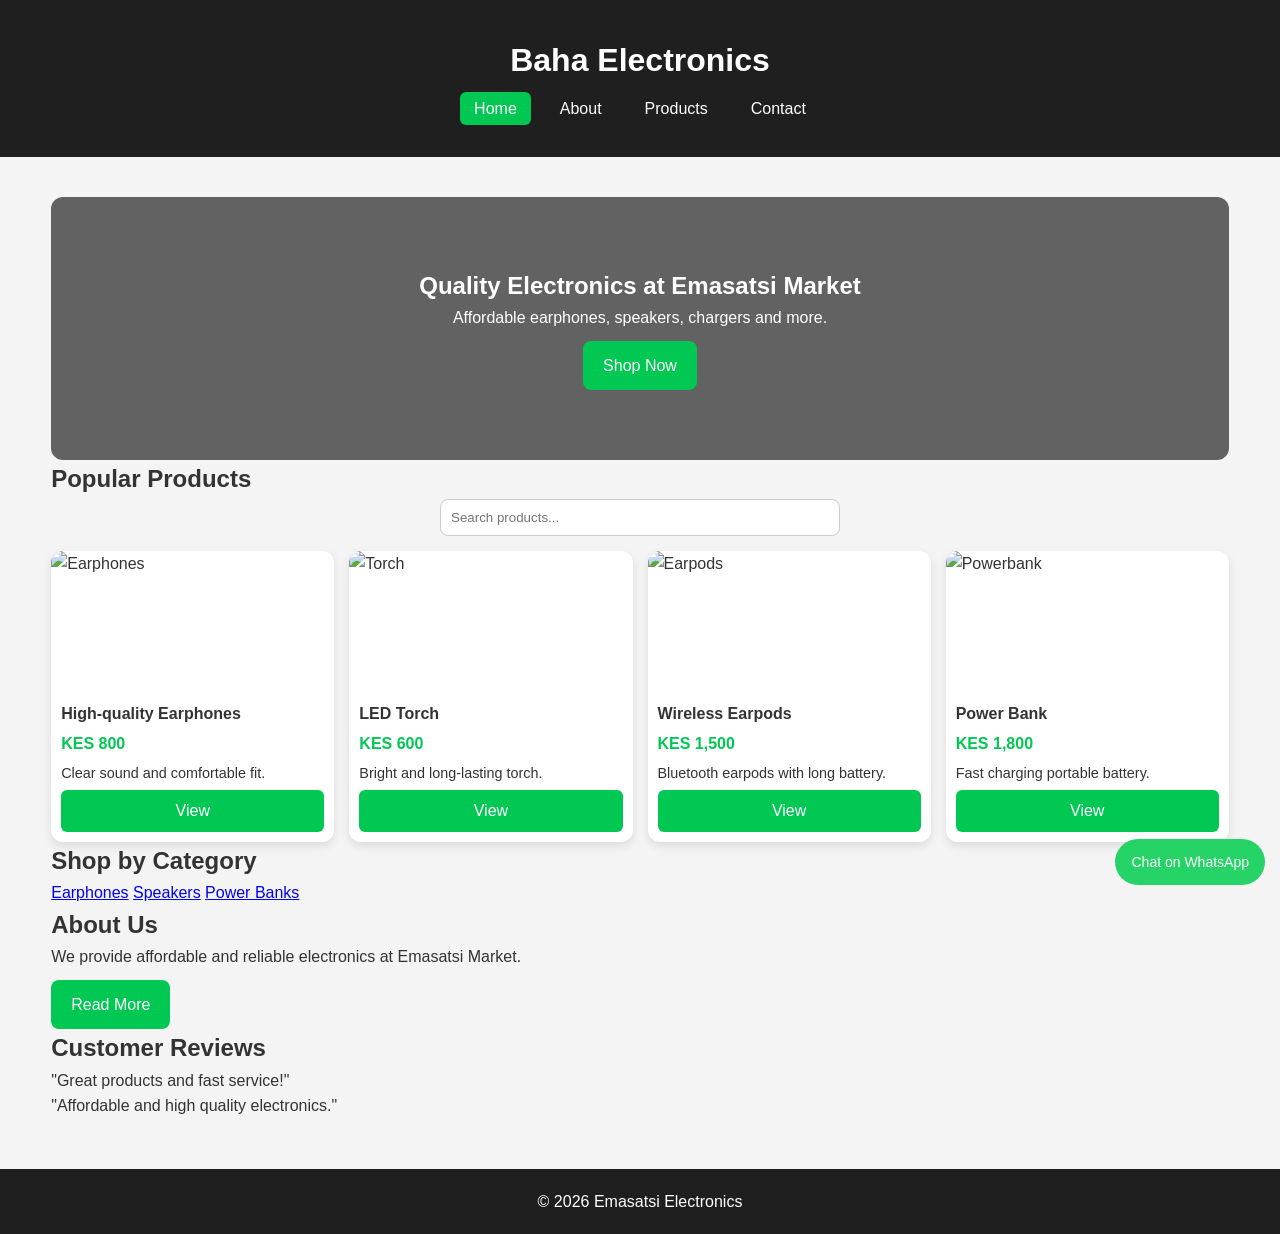
==== commit 22f0617e: "Update index.html" ====
--- a/index.html
+++ b/index.html
@@ -1,138 +1,175 @@
-
 <!DOCTYPE html>
 <html lang="en">
 <head>
     <meta charset="UTF-8">
     <meta name="viewport" content="width=device-width, initial-scale=1.0">
-    <title>Emasatsi Baha Electronics Shop</title>
+    <title>Emasatsi Electronics</title>
     <link rel="stylesheet" href="styles.css">
 </head>
 
 <body>
 
-    <!-- WhatsApp Floating Button -->
-    <a href="https://wa.me/254115652612" target="_blank" class="whatsapp-float">
-        Chat with us on WhatsApp
-    </a>
+<!-- WhatsApp Floating Button -->
+<a href="https://wa.me/254115652612" target="_blank" class="whatsapp-float">
+    Chat on WhatsApp
+</a>
 
-    <!-- Header -->
-    <header>
-        <div class="container">
-            <h1>Baha Electronics</h1>
-            <nav>
-                <ul>
-                    <li><a href="index.html" class="active">Home</a></li>
-                    <li><a href="about.html">About Us</a></li>
-                    <li><a href="products.html">Products</a></li>
-                    <li><a href="contact.html">Contact</a></li>
-                </ul>
-            </nav>
+<!-- HEADER -->
+<header>
+    <div class="container">
+        <h1>Baha Electronics</h1>
+        <nav>
+            <ul>
+                <li><a href="index.html" class="active">Home</a></li>
+                <li><a href="about.html">About</a></li>
+                <li><a href="products.html">Products</a></li>
+                <li><a href="contact.html">Contact</a></li>
+            </ul>
+        </nav>
+    </div>
+</header>
+
+<!-- MAIN -->
+<main class="container">
+
+    <!-- HERO -->
+    <section id="hero">
+        <h2>Quality Electronics at Emasatsi Market</h2>
+        <p>Affordable earphones, speakers, chargers and more.</p>
+        <a href="products.html" class="hero-btn">Shop Now</a>
+    </section>
+
+    <!-- FEATURED PRODUCTS -->
+    <section id="featured-products">
+
+        <h2>Popular Products</h2>
+
+        <!-- SEARCH -->
+        <div class="product-search">
+            <input type="text" id="searchInput" placeholder="Search products...">
         </div>
-    </header>
 
-    <!-- Main Content -->
-    <main class="container">
+        <!-- GRID -->
+        <div class="products-grid">
 
-        <!-- Hero Section -->
-        <section id="hero">
-            <h2>Quality Electronics at Emasatsi Market</h2>
-            <p>Discover the best earphones, torches, earpods, and more at unbeatable prices.</p>
-            <a href="products.html" class="hero-btn">Shop Now</a>
-        </section>
+            <!-- PRODUCT -->
+            <article class="product">
+                <img src="images/earphones.jpg" alt="Earphones">
 
-        <!-- Featured Products -->
-        <section id="featured-products">
-            <h2>Our Popular Products</h2>
-
-            <div class="product-search">
-                <input type="text" id="searchInput" placeholder="Search products...">
-            </div>
-
-            <div class="products-grid">
-
-                <article class="product">
-                    <img src="images/earphones.jpg" alt="Earphones">
+                <div class="product-info">
                     <h3>High-quality Earphones</h3>
                     <p class="price">KES 800</p>
-                    <p>Comfortable and durable earphones with crystal-clear sound.</p>
-                    <a href="https://wa.me/254115652612?text=I%20want%20Earphones" class="order-btn">Order on WhatsApp</a>
-                </article>
+                    <p class="description">Clear sound and comfortable fit.</p>
 
-                <article class="product">
-                    <img src="images/torch.jpg" alt="Torch">
+                    <div class="product-actions">
+                        <a href="products.html" class="order-btn">View</a>
+                    </div>
+                </div>
+            </article>
+
+            <!-- PRODUCT -->
+            <article class="product">
+                <img src="images/torch.jpg" alt="Torch">
+
+                <div class="product-info">
                     <h3>LED Torch</h3>
                     <p class="price">KES 600</p>
-                    <p>Bright and long-lasting torch for outdoor and home use.</p>
-                    <a href="https://wa.me/254115652612?text=I%20want%20LED%20Torch" class="order-btn">Order on WhatsApp</a>
-                </article>
+                    <p class="description">Bright and long-lasting torch.</p>
 
-                <article class="product">
-                    <img src="images/earpods.jpg" alt="Earpods">
+                    <div class="product-actions">
+                        <a href="products.html" class="order-btn">View</a>
+                    </div>
+                </div>
+            </article>
+
+            <!-- PRODUCT -->
+            <article class="product">
+                <img src="images/earpods.jpg" alt="Earpods">
+
+                <div class="product-info">
                     <h3>Wireless Earpods</h3>
                     <p class="price">KES 1,500</p>
-                    <p>Stylish wireless earpods with excellent battery life.</p>
-                    <a href="https://wa.me/254115652612?text=I%20want%20Earpods" class="order-btn">Order on WhatsApp</a>
-                </article>
+                    <p class="description">Bluetooth earpods with long battery.</p>
 
-            </div>
-        </section>
+                    <div class="product-actions">
+                        <a href="products.html" class="order-btn">View</a>
+                    </div>
+                </div>
+            </article>
 
-        <!-- Categories -->
-        <section id="categories-preview">
-            <h2>Shop by Category</h2>
-            <div class="categories-grid">
-                <a href="products.html#earphones" class="category-card">Earphones</a>
-                <a href="products.html#powerbanks" class="category-card">Power Banks</a>
-                <a href="products.html#speakers" class="category-card">Speakers</a>
-            </div>
-        </section>
+            <!-- PRODUCT -->
+            <article class="product">
+                <img src="images/powerbank.jpg" alt="Powerbank">
 
-        <!-- About Preview -->
-        <section id="about-preview">
-            <h2>About Us</h2>
-            <p>Located in Emasatsi Market, we provide affordable and quality electronics.</p>
-            <a href="about.html" class="cta-btn">Read More</a>
-        </section>
+                <div class="product-info">
+                    <h3>Power Bank</h3>
+                    <p class="price">KES 1,800</p>
+                    <p class="description">Fast charging portable battery.</p>
 
-        <!-- Testimonials -->
-        <section id="testimonials">
-            <h2>What Customers Say</h2>
+                    <div class="product-actions">
+                        <a href="products.html" class="order-btn">View</a>
+                    </div>
+                </div>
+            </article>
 
-            <div class="testimonial">
-                <p>"Fast delivery and excellent earphones! – Jane K."</p>
-            </div>
+        </div>
+    </section>
 
-            <div class="testimonial">
-                <p>"High-quality products and amazing service. – Samuel M."</p>
-            </div>
-        </section>
+    <!-- CATEGORIES -->
+    <section id="categories-preview">
+        <h2>Shop by Category</h2>
 
-    </main>
+        <div class="categories-grid">
+            <a href="products.html" class="category-card">Earphones</a>
+            <a href="products.html" class="category-card">Speakers</a>
+            <a href="products.html" class="category-card">Power Banks</a>
+        </div>
+    </section>
 
-    <!-- Footer -->
-    <footer>
-        <p>&copy; 2026 Emasatsi Electronics. All Rights Reserved.</p>
-        <p>Contact us on <a href="https://wa.me/254115652612">WhatsApp</a></p>
-    </footer>
+    <!-- ABOUT -->
+    <section id="about-preview">
+        <h2>About Us</h2>
+        <p>We provide affordable and reliable electronics at Emasatsi Market.</p>
+        <a href="about.html" class="hero-btn">Read More</a>
+    </section>
 
-    <!-- JS -->
-    <script>
-        const searchInput = document.getElementById('searchInput');
-        const products = document.querySelectorAll('.product');
+    <!-- TESTIMONIALS -->
+    <section id="testimonials">
+        <h2>Customer Reviews</h2>
 
-        searchInput.addEventListener('input', function () {
-            const query = this.value.toLowerCase();
+        <div class="testimonial">
+            <p>"Great products and fast service!"</p>
+        </div>
 
-            products.forEach(product => {
-                const title = product.querySelector('h3').textContent.toLowerCase();
-                const desc = product.querySelector('p').textContent.toLowerCase();
+        <div class="testimonial">
+            <p>"Affordable and high quality electronics."</p>
+        </div>
+    </section>
 
-                product.style.display =
-                    (title.includes(query) || desc.includes(query)) ? 'flex' : 'none';
-            });
-        });
-    </script>
+</main>
+
+<!-- FOOTER -->
+<footer>
+    <p>&copy; 2026 Emasatsi Electronics</p>
+</footer>
+
+<!-- SEARCH SCRIPT -->
+<script>
+const searchInput = document.getElementById('searchInput');
+const products = document.querySelectorAll('.product');
+
+searchInput.addEventListener('input', function () {
+    const value = this.value.toLowerCase();
+
+    products.forEach(product => {
+        const title = product.querySelector('h3').textContent.toLowerCase();
+        const desc = product.querySelector('.description').textContent.toLowerCase();
+
+        product.style.display =
+            (title.includes(value) || desc.includes(value)) ? '' : 'none';
+    });
+});
+</script>
 
 </body>
 </html>
-
--- a/styles.css
+++ b/styles.css
@@ -1,5 +1,5 @@
 /* =========================
-   RESET & BASE
+   RESET
 ========================= */
 * {
     margin: 0;
@@ -7,340 +7,311 @@
     box-sizing: border-box;
 }
 
+/* =========================
+   BASE
+========================= */
 body {
     font-family: Arial, Helvetica, sans-serif;
+    background: #f4f4f4;
+    color: #333;
     line-height: 1.6;
-    color: #333;
-    background-color: #f4f4f4;
-}
-
+}
+
+/* =========================
+   CONTAINER
+========================= */
 .container {
-    width: 90%;
+    width: 92%;
     max-width: 1200px;
-    margin: 0 auto;
-}
-
-/* =========================
-   HEADER & NAVIGATION
+    margin: auto;
+    padding: 20px 0;
+}
+
+/* =========================
+   HEADER
 ========================= */
 header {
-    background-color: #1f1f1f;
-    color: #fff;
-    padding: 20px 0;
+    background: #1f1f1f;
+    color: #fff;
+    padding: 15px 0;
 }
 
 header h1 {
     text-align: center;
-    font-size: 2rem;
     margin-bottom: 10px;
 }
 
 nav ul {
     display: flex;
     justify-content: center;
+    gap: 15px;
+    flex-wrap: wrap;
     list-style: none;
-    gap: 25px;
-    flex-wrap: wrap;
-}
-
-nav ul li a {
+}
+
+nav a {
     color: #fff;
     text-decoration: none;
-    padding: 10px 18px;
-    border-radius: 5px;
-    transition: background 0.3s;
-    font-weight: bold;
-}
-
-nav ul li a:hover,
-nav ul li a.active {
-    background-color: #00C853;
-}
-
-/* =========================
-   HERO (HOME + ABOUT + CONTACT)
-========================= */
-.hero {
-    background: linear-gradient(rgba(0,0,0,0.65), rgba(0,0,0,0.65)),
-                url('images/hero-bg.jpg') no-repeat center center/cover;
-    color: #fff;
-    text-align: center;
-    padding: 80px 20px;
+    padding: 8px 14px;
+    border-radius: 6px;
+    transition: 0.3s;
+}
+
+nav a:hover,
+nav a.active {
+    background: #00C853;
+}
+
+/* =========================
+   HERO
+========================= */
+#hero, .hero {
+    background: linear-gradient(rgba(0,0,0,0.6), rgba(0,0,0,0.6)),
+                url('images/hero-bg.jpg') center/cover;
+    color: #fff;
+    text-align: center;
+    padding: 70px 20px;
     border-radius: 12px;
-    margin: 20px auto;
-}
-
-.hero h2 {
-    font-size: 2.3rem;
-    margin-bottom: 10px;
-}
-
-.hero p {
-    font-size: 1.1rem;
-    opacity: 0.95;
-}
-
-/* =========================
-   FEATURED PRODUCTS (HOME)
-========================= */
-#featured-products {
-    padding: 30px 0;
-}
-
-#featured-products h2 {
-    text-align: center;
-    margin-bottom: 20px;
-}
-
-/* Product Grid */
+    margin-top: 20px;
+}
+
+.hero-btn {
+    display: inline-block;
+    margin-top: 10px;
+    background: #00C853;
+    color: #fff;
+    padding: 12px 20px;
+    border-radius: 8px;
+    text-decoration: none;
+}
+
+/* =========================
+   PRODUCTS GRID
+========================= */
 .products-grid {
     display: grid;
-    grid-template-columns: repeat(auto-fit, minmax(220px, 1fr));
-    gap: 20px;
-}
-
-/* Product Card */
+    grid-template-columns: repeat(4, 1fr);
+    gap: 15px;
+}
+
+/* PRODUCT CARD */
 .product {
-    background-color: #fff;
+    background: #fff;
     border-radius: 12px;
-    padding: 18px;
-    box-shadow: 0 4px 12px rgba(0,0,0,0.1);
-    text-align: center;
+    overflow: hidden;
+    box-shadow: 0 4px 10px rgba(0,0,0,0.1);
     display: flex;
     flex-direction: column;
-    justify-content: space-between;
-    transition: 0.3s ease;
-}
-
-.product:hover {
-    transform: translateY(-6px);
-    box-shadow: 0 8px 25px rgba(0,0,0,0.2);
 }
 
 .product img {
     width: 100%;
-    height: 150px;
+    height: 140px;
     object-fit: contain;
-    margin-bottom: 10px;
+}
+
+.product-info {
+    padding: 10px;
+    display: flex;
+    flex-direction: column;
+    flex-grow: 1;
+}
+
+.product h3 {
+    font-size: 1rem;
+    margin-bottom: 5px;
 }
 
 .price {
+    color: #00C853;
     font-weight: bold;
-    color: #00C853;
-}
-
-/* WhatsApp Order Button */
+}
+
+.description {
+    font-size: 0.9rem;
+    margin: 5px 0;
+}
+
+/* ACTIONS */
+.product-actions {
+    margin-top: auto;
+    display: flex;
+    flex-direction: column;
+    gap: 6px;
+}
+
+/* BUTTONS */
+.add-to-cart {
+    background: #ff9800;
+    color: #fff;
+    border: none;
+    padding: 8px;
+    border-radius: 6px;
+    cursor: pointer;
+}
+
 .order-btn {
-    margin-top: auto;
-    display: inline-block;
-    background: linear-gradient(135deg, #00C853, #009624);
-    color: #fff;
-    padding: 10px;
+    text-align: center;
+    background: #00C853;
+    color: #fff;
+    padding: 8px;
     border-radius: 6px;
     text-decoration: none;
-    font-weight: bold;
-    transition: 0.3s;
-}
-
-.order-btn:hover {
-    transform: scale(1.05);
-}
-
-/* =========================
-   ABOUT & CONTACT (NEW PREMIUM UI)
-========================= */
-#about, #contact {
-    background: #fff;
-    padding: 50px 25px;
-    border-radius: 12px;
-    box-shadow: 0 6px 18px rgba(0,0,0,0.1);
-    margin-top: 30px;
-    animation: fadeIn 0.6s ease-in-out;
-}
-
-#about h2, #contact h2 {
+}
+
+/* BADGES */
+.badge {
+    position: absolute;
+    background: red;
+    color: #fff;
+    padding: 3px 8px;
+    font-size: 11px;
+    border-radius: 20px;
+    margin: 5px;
+}
+
+/* =========================
+   SEARCH
+========================= */
+.product-search {
+    text-align: center;
+    margin-bottom: 15px;
+}
+
+.product-search input {
+    width: 100%;
+    max-width: 400px;
+    padding: 10px;
+    border-radius: 8px;
+    border: 1px solid #ccc;
+}
+
+/* =========================
+   ABOUT IMAGES
+========================= */
+.about-images {
+    display: grid;
+    grid-template-columns: repeat(2, 1fr);
+    gap: 15px;
+    margin: 15px 0;
+}
+
+.image-card img {
+    width: 100%;
+    border-radius: 10px;
+}
+
+/* =========================
+   CONTACT CARDS
+========================= */
+.contact-info {
+    display: grid;
+    grid-template-columns: repeat(2, 1fr);
+    gap: 15px;
+    margin-top: 20px;
+}
+
+.info-card {
+    background: #f9f9f9;
+    padding: 15px;
+    border-radius: 10px;
+    text-align: center;
+}
+
+.info-card i {
+    font-size: 20px;
     color: #00C853;
-    text-align: center;
-    font-size: 2rem;
-    margin-bottom: 20px;
-}
-
-#about p, #contact p {
-    color: #555;
-    margin-bottom: 15px;
-}
-
-/* =========================
-   ABOUT IMAGE GALLERY
-========================= */
-.about-images {
-    display: flex;
-    gap: 20px;
-    margin: 25px 0;
-    flex-wrap: wrap;
-}
-
-.about-images img {
-    width: 48%;
-    height: 220px;
-    object-fit: cover;
-    border-radius: 12px;
-    box-shadow: 0 6px 14px rgba(0,0,0,0.15);
-    transition: 0.3s ease;
-}
-
-.about-images img:hover {
-    transform: scale(1.03);
-}
-
-/* =========================
-   LIST STYLES
-========================= */
-.benefits {
-    list-style: none;
-    padding: 0;
-}
-
-.benefits li {
-    padding-left: 28px;
-    margin-bottom: 10px;
-    position: relative;
-}
-
-.benefits li::before {
-    content: "✔";
-    position: absolute;
-    left: 0;
-    color: #00C853;
-}
-
-/* =========================
-   TRUST BOX
+    margin-bottom: 5px;
+}
+
+/* =========================
+   TRUST SECTION
 ========================= */
 .trust {
-    margin-top: 25px;
-    padding: 18px;
-    background: linear-gradient(135deg, #f4f4f4, #e8f5e9);
-    border-left: 5px solid #00C853;
+    margin-top: 20px;
+    background: #eef7f0;
+    padding: 15px;
     border-radius: 10px;
 }
 
-.trust p {
-    font-weight: bold;
-    margin: 5px 0;
-}
-
-/* =========================
-   CONTACT INFO BOX
-========================= */
-.contact-info {
-    margin-top: 20px;
-    padding: 20px;
-    background: #f9f9f9;
-    border-radius: 10px;
-}
-
-/* =========================
-   WHATSAPP BUTTONS
-========================= */
-.whatsapp-button,
-.whatsapp-footer,
-.whatsapp-float {
-    background-color: #25D366;
-    color: #fff !important;
-    font-weight: bold;
-    text-decoration: none;
-    transition: 0.3s ease;
-}
-
-.whatsapp-button {
-    display: inline-block;
-    padding: 12px 20px;
-    border-radius: 50px;
-}
-
-.whatsapp-button:hover,
-.whatsapp-footer:hover,
-.whatsapp-float:hover {
-    transform: scale(1.05);
-}
-
-/* Floating WhatsApp */
+.trust ul {
+    padding-left: 20px;
+}
+
+/* =========================
+   WHATSAPP FLOAT
+========================= */
 .whatsapp-float {
     position: fixed;
-    bottom: 20px;
-    right: 20px;
-    padding: 15px 22px;
+    bottom: 15px;
+    right: 15px;
+    background: #25D366;
+    color: #fff;
+    padding: 12px 16px;
     border-radius: 50px;
-    box-shadow: 0 6px 18px rgba(0,0,0,0.3);
+    text-decoration: none;
+    font-size: 14px;
+}
+
+/* =========================
+   CART
+========================= */
+#cart-box {
+    position: fixed;
+    bottom: 70px;
+    right: 10px;
+    width: 90%;
+    max-width: 300px;
+    background: #fff;
+    padding: 15px;
+    border-radius: 10px;
+    display: none;
     z-index: 1000;
 }
 
+#cart-items div {
+    display: flex;
+    justify-content: space-between;
+    margin-bottom: 5px;
+}
+
 /* =========================
    FOOTER
 ========================= */
 footer {
-    background-color: #1f1f1f;
-    color: #fff;
-    text-align: center;
-    padding: 20px 0;
+    background: #1f1f1f;
+    color: #fff;
+    text-align: center;
+    padding: 20px;
     margin-top: 30px;
 }
 
-footer a {
-    color: #00C853;
-}
-
-/* =========================
-   ANIMATION
-========================= */
-@keyframes fadeIn {
-    from {
-        opacity: 0;
-        transform: translateY(15px);
-    }
-    to {
-        opacity: 1;
-        transform: translateY(0);
-    }
-}
-
-/* =========================
-   RESPONSIVE DESIGN
-========================= */
-@media (max-width: 768px) {
+/* =========================
+   RESPONSIVE
+========================= */
+
+/* Tablets */
+@media (max-width: 900px) {
+    .products-grid {
+        grid-template-columns: repeat(2, 1fr);
+    }
+
+    .contact-info {
+        grid-template-columns: 1fr;
+    }
+}
+
+/* Phones */
+@media (max-width: 500px) {
+    .products-grid {
+        grid-template-columns: repeat(2, 1fr); /* ✅ 2 per row */
+    }
 
     nav ul {
         flex-direction: column;
-        gap: 12px;
-    }
-
-    .about-images img {
-        width: 100%;
-        height: auto;
-    }
-
-    .hero h2 {
-        font-size: 1.8rem;
-    }
-
-    .product img {
-        height: 130px;
-    }
-}
-
-@media (max-width: 480px) {
-
-    .hero h2 {
+    }
+
+    #hero h2 {
         font-size: 1.5rem;
     }
-
-    .hero p {
-        font-size: 1rem;
-    }
-
-    .whatsapp-float {
-        padding: 12px 18px;
-    }
-}
-
+}
